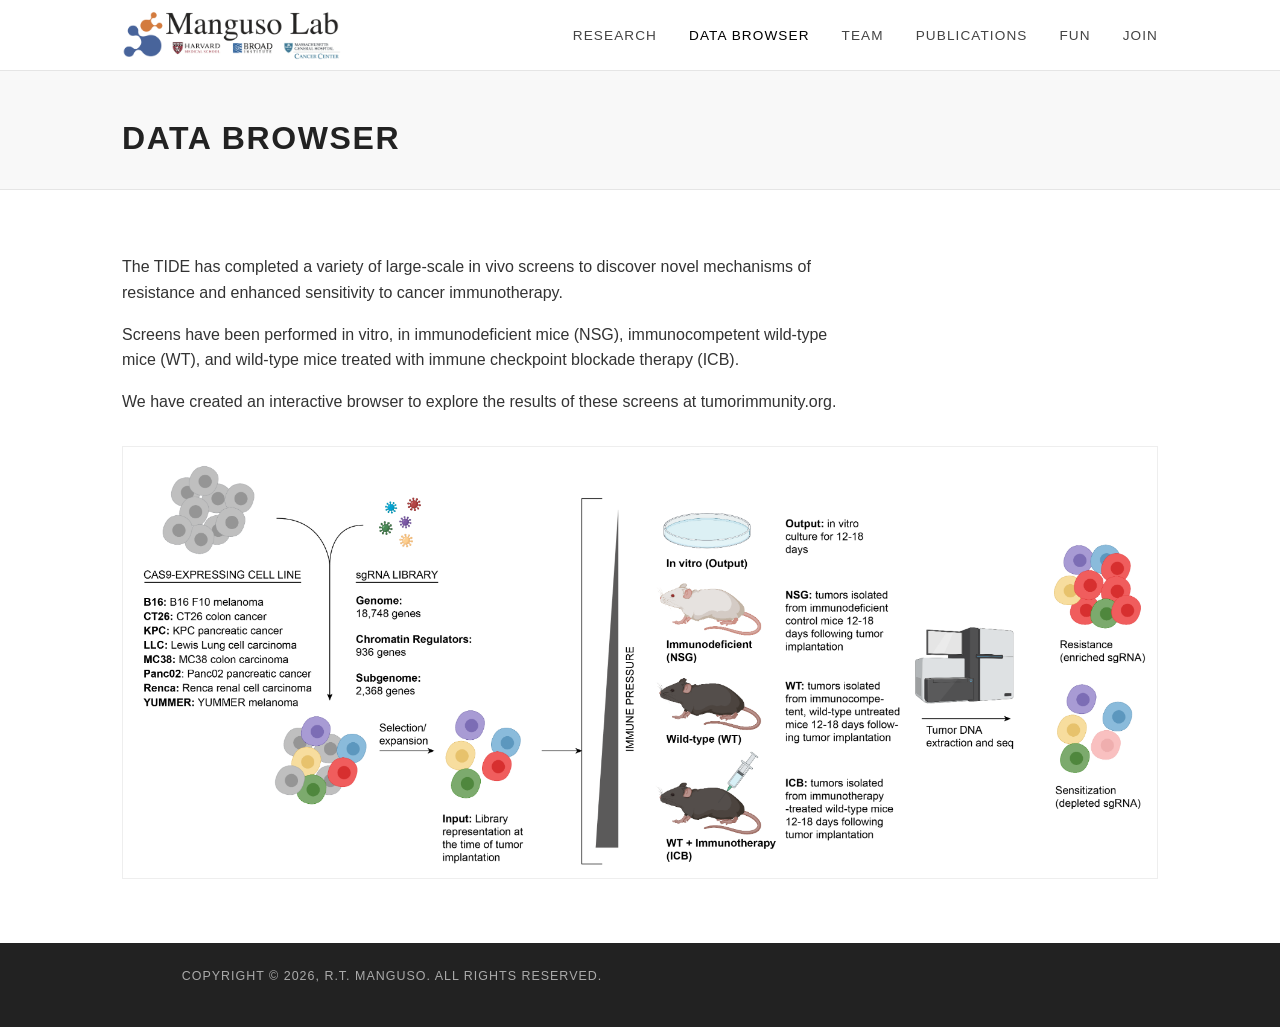
==== browser.html @ 2570c813 "Initial static site Full 1-for-1 rebuild of mangusolab.org as clean static HTML/CSS: - Exact text pr" ====
<!DOCTYPE html>
<html lang="en">
<head>
  <meta charset="UTF-8">
  <meta name="viewport" content="width=device-width, initial-scale=1.0">
  <title>Data Browser | Manguso Lab</title>
  <link rel="stylesheet" href="styles.css">
</head>
<body>

  <header>
    <nav>
      <a class="nav-logo" href="index.html">
        <img src="images/logo.png" alt="Manguso Lab">
      </a>
      <ul class="nav-links">
        <li><a href="research.html">Research</a></li>
        <li><a href="browser.html" class="active">Data Browser</a></li>
        <li class="dropdown">
          <a href="people.html">Team</a>
          <ul class="dropdown-menu">
            <li><a href="people.html#current">Current</a></li>
            <li><a href="people.html#alumni">Alumni</a></li>
          </ul>
        </li>
        <li><a href="publications.html">Publications</a></li>
        <li><a href="fun.html">Fun</a></li>
        <li><a href="contact.html">Join</a></li>
      </ul>
    </nav>
  </header>

  <main>

    <div class="page-header">
      <div class="container">
        <h1>Data Browser</h1>
      </div>
    </div>

    <div class="container">
      <section class="section">

        <p>The TIDE has completed a variety of large-scale in vivo screens to discover novel mechanisms of resistance and enhanced sensitivity to cancer immunotherapy.</p>

        <p>Screens have been performed in vitro, in immunodeficient mice (NSG), immunocompetent wild-type mice (WT), and wild-type mice treated with immune checkpoint blockade therapy (ICB).</p>

        <p>We have created an interactive browser to explore the results of these screens at <a href="https://www.tumorimmunity.org" target="_blank" rel="noopener">tumorimmunity.org</a>.</p>

        <div class="browser-schematic">
          <img src="images/browser-schematic.png" alt="Screen experimental design schematic">
        </div>

      </section>
    </div>
  </main>

  <footer>
    <p>COPYRIGHT &copy; 2026, R.T. MANGUSO. ALL RIGHTS RESERVED.</p>
  </footer>

</body>
</html>
---- styles.css ----
/* Manguso Lab - Shared Stylesheet */

/* ===== RESET & BASE ===== */
*, *::before, *::after {
  box-sizing: border-box;
  margin: 0;
  padding: 0;
}

html {
  font-size: 16px;
  scroll-behavior: smooth;
}

body {
  font-family: 'Helvetica Neue', Helvetica, Arial, sans-serif;
  color: #333333;
  background-color: #ffffff;
  line-height: 1.6;
}

a {
  color: inherit;
  text-decoration: none;
}

a:hover {
  text-decoration: underline;
}

img {
  max-width: 100%;
  height: auto;
  display: block;
}

/* ===== TYPOGRAPHY ===== */
h1, h2, h3, h4 {
  line-height: 1.2;
  font-weight: 600;
  letter-spacing: 0.02em;
}

h1 { font-size: 2.2rem; }
h2 { font-size: 1.6rem; margin-bottom: 1rem; }
h3 { font-size: 1.2rem; margin-bottom: 0.5rem; }

p {
  margin-bottom: 1rem;
  max-width: 720px;
}

/* ===== NAVIGATION ===== */
header {
  background-color: #ffffff;
  border-bottom: 1px solid #e5e5e5;
  position: sticky;
  top: 0;
  z-index: 100;
}

nav {
  max-width: 1100px;
  margin: 0 auto;
  padding: 0 2rem;
  display: flex;
  align-items: center;
  justify-content: space-between;
  height: 70px;
}

.nav-logo {
  display: flex;
  align-items: center;
  flex-shrink: 0;
}

.nav-logo img {
  height: 50px;
  width: auto;
}

.nav-links {
  display: flex;
  align-items: center;
  gap: 2rem;
  list-style: none;
}

.nav-links a {
  font-size: 0.85rem;
  font-weight: 500;
  letter-spacing: 0.08em;
  text-transform: uppercase;
  color: #444;
  transition: color 0.2s;
  white-space: nowrap;
}

.nav-links a:hover,
.nav-links a.active {
  color: #000;
  text-decoration: none;
}

/* Dropdown */
.dropdown {
  position: relative;
}

.dropdown-menu {
  display: none;
  position: absolute;
  top: 100%;
  left: 0;
  background: #ffffff;
  border: 1px solid #e5e5e5;
  min-width: 140px;
  z-index: 200;
  list-style: none;
  box-shadow: 0 4px 12px rgba(0,0,0,0.08);
}

.dropdown-menu li a {
  display: block;
  padding: 0.6rem 1rem;
  font-size: 0.82rem;
  letter-spacing: 0.06em;
  text-transform: uppercase;
  color: #444;
}

.dropdown-menu li a:hover {
  background: #f5f5f5;
  text-decoration: none;
}

.dropdown:hover .dropdown-menu {
  display: block;
}

/* ===== MAIN LAYOUT ===== */
main {
  min-height: calc(100vh - 70px - 60px);
}

.container {
  max-width: 1100px;
  margin: 0 auto;
  padding: 0 2rem;
}

/* ===== HERO SECTION ===== */
.hero {
  position: relative;
  height: 480px;
  overflow: hidden;
  display: flex;
  align-items: center;
}

.hero-img {
  position: absolute;
  top: 0; left: 0;
  width: 100%;
  height: 100%;
  object-fit: cover;
  object-position: center;
}

.hero-overlay {
  position: absolute;
  top: 0; left: 0;
  width: 100%;
  height: 100%;
  background: rgba(0, 0, 0, 0.45);
}

.hero-content {
  position: relative;
  z-index: 2;
  color: #ffffff;
  max-width: 1100px;
  margin: 0 auto;
  padding: 0 2rem;
  width: 100%;
}

.hero-content p {
  font-size: 1.2rem;
  line-height: 1.7;
  max-width: 680px;
  color: #ffffff;
  margin-bottom: 0;
}

/* ===== PAGE HEADER ===== */
.page-header {
  background-color: #f8f8f8;
  border-bottom: 1px solid #e5e5e5;
  padding: 3rem 0 2rem;
}

.page-header h1 {
  font-size: 2rem;
  letter-spacing: 0.05em;
  text-transform: uppercase;
  color: #222;
}

/* ===== SECTIONS ===== */
.section {
  padding: 4rem 0;
}

.section-alt {
  background-color: #f9f9f9;
}

/* ===== INTRO SECTION (HOME) ===== */
.intro-section {
  padding: 4rem 0;
  border-bottom: 1px solid #eee;
}

.intro-section p {
  font-size: 1.05rem;
  line-height: 1.8;
  color: #444;
}

/* ===== RESEARCH PAGE ===== */
.research-item {
  display: grid;
  grid-template-columns: 1fr 1fr;
  gap: 3rem;
  align-items: center;
  padding: 4rem 0;
  border-bottom: 1px solid #eee;
}

.research-item:last-child {
  border-bottom: none;
}

.research-item.reverse {
  direction: rtl;
}

.research-item.reverse > * {
  direction: ltr;
}

.research-text h2 {
  font-size: 1.4rem;
  margin-bottom: 1rem;
  color: #222;
}

.research-text p {
  color: #555;
  line-height: 1.8;
}

.research-img img {
  width: 100%;
  border-radius: 4px;
  box-shadow: 0 4px 20px rgba(0,0,0,0.1);
}

/* ===== PEOPLE / TEAM PAGE ===== */
.people-section {
  padding: 3rem 0;
}

.people-section h2 {
  font-size: 1.1rem;
  letter-spacing: 0.1em;
  text-transform: uppercase;
  color: #888;
  margin-bottom: 2.5rem;
  padding-bottom: 0.75rem;
  border-bottom: 2px solid #eee;
}

.team-grid {
  display: grid;
  grid-template-columns: repeat(auto-fill, minmax(220px, 1fr));
  gap: 2.5rem 2rem;
  margin-bottom: 3rem;
}

.team-card {
  display: flex;
  flex-direction: column;
  align-items: center;
  text-align: center;
}

.team-photo {
  width: 150px;
  height: 150px;
  border-radius: 50%;
  object-fit: cover;
  margin-bottom: 1rem;
  border: 3px solid #eee;
}

.team-card h3 {
  font-size: 1rem;
  font-weight: 600;
  color: #222;
  margin-bottom: 0.25rem;
}

.team-card .role {
  font-size: 0.82rem;
  color: #777;
  letter-spacing: 0.04em;
  margin-bottom: 0.75rem;
  font-style: italic;
}

.team-card .bio {
  font-size: 0.85rem;
  color: #555;
  line-height: 1.6;
  text-align: left;
  max-width: 220px;
  margin: 0;
}

/* Alumni list */
.alumni-section {
  padding: 3rem 0;
  border-top: 1px solid #eee;
}

.alumni-section h2 {
  font-size: 1.1rem;
  letter-spacing: 0.1em;
  text-transform: uppercase;
  color: #888;
  margin-bottom: 2rem;
  padding-bottom: 0.75rem;
  border-bottom: 2px solid #eee;
}

.alumni-list {
  list-style: none;
  padding: 0;
}

.alumni-list li {
  padding: 0.5rem 0;
  border-bottom: 1px solid #f0f0f0;
  font-size: 0.9rem;
  color: #444;
  line-height: 1.6;
}

.alumni-list li:last-child {
  border-bottom: none;
}

/* Browser schematic */
.browser-schematic {
  margin-top: 2rem;
}

.browser-schematic img {
  max-width: 100%;
  border: 1px solid #eee;
}

/* Fun gallery */
.fun-gallery {
  display: grid;
  grid-template-columns: repeat(auto-fill, minmax(280px, 1fr));
  gap: 0.75rem;
}

.fun-gallery img {
  width: 100%;
  height: 220px;
  object-fit: cover;
  display: block;
}

/* ===== PUBLICATIONS PAGE ===== */
.pub-year-group {
  margin-bottom: 3rem;
}

.pub-year {
  font-size: 1.1rem;
  font-weight: 700;
  letter-spacing: 0.05em;
  color: #222;
  margin-bottom: 1.2rem;
  padding-bottom: 0.5rem;
  border-bottom: 2px solid #222;
  display: inline-block;
}

.pub-list {
  list-style: none;
}

.pub-item {
  padding: 1.2rem 0;
  border-bottom: 1px solid #eee;
}

.pub-item:last-child {
  border-bottom: none;
}

.pub-title {
  font-weight: 600;
  font-size: 0.95rem;
  color: #222;
  margin-bottom: 0.3rem;
  display: block;
  line-height: 1.5;
}

.pub-authors {
  font-size: 0.85rem;
  color: #666;
  margin-bottom: 0.2rem;
  display: block;
}

.pub-journal {
  font-size: 0.85rem;
  color: #888;
  font-style: italic;
  display: inline;
}

.pub-doi {
  display: inline-block;
  margin-left: 0.75rem;
  font-size: 0.78rem;
  color: #0066cc;
  letter-spacing: 0.02em;
}

.pub-doi:hover {
  text-decoration: underline;
}

.pubmed-note {
  margin-top: 2rem;
  font-size: 0.9rem;
  color: #666;
  font-style: italic;
}

.pubmed-note a {
  color: #0066cc;
}

.pubmed-note a:hover {
  text-decoration: underline;
}

/* ===== CONTACT PAGE ===== */
.contact-section {
  padding: 4rem 0;
}

.contact-grid {
  display: grid;
  grid-template-columns: 1fr 1fr;
  gap: 4rem;
  margin-top: 2rem;
}

.contact-block h3 {
  font-size: 1rem;
  letter-spacing: 0.08em;
  text-transform: uppercase;
  color: #888;
  margin-bottom: 1rem;
  padding-bottom: 0.5rem;
  border-bottom: 1px solid #eee;
}

.contact-block p {
  font-size: 0.95rem;
  color: #444;
  margin-bottom: 0.5rem;
}

.contact-block a {
  color: #0066cc;
}

.contact-block a:hover {
  text-decoration: underline;
}

.join-section {
  background: #f8f8f8;
  padding: 3rem;
  border-radius: 6px;
  margin-top: 3rem;
}

.join-section h2 {
  font-size: 1.3rem;
  margin-bottom: 1rem;
}

.join-section p {
  color: #555;
  max-width: 600px;
}

.email-link {
  display: inline-block;
  margin-top: 1rem;
  padding: 0.75rem 1.75rem;
  background: #222;
  color: #fff;
  font-size: 0.85rem;
  letter-spacing: 0.08em;
  text-transform: uppercase;
  border-radius: 3px;
  transition: background 0.2s;
}

.email-link:hover {
  background: #444;
  text-decoration: none;
}

/* ===== FOOTER ===== */
footer {
  background-color: #222;
  color: #aaa;
  text-align: center;
  padding: 1.5rem 2rem;
  font-size: 0.78rem;
  letter-spacing: 0.08em;
  text-transform: uppercase;
}

footer a {
  color: #ccc;
}

footer a:hover {
  color: #fff;
}

/* ===== RESPONSIVE ===== */
@media (max-width: 768px) {
  nav {
    padding: 0 1rem;
    height: auto;
    flex-direction: column;
    padding-top: 0.75rem;
    padding-bottom: 0.75rem;
    gap: 0.75rem;
  }

  .nav-links {
    gap: 1rem;
    flex-wrap: wrap;
    justify-content: center;
  }

  .hero {
    height: 320px;
  }

  .hero-content p {
    font-size: 1rem;
  }

  .research-item {
    grid-template-columns: 1fr;
    gap: 1.5rem;
  }

  .research-item.reverse {
    direction: ltr;
  }

  .contact-grid {
    grid-template-columns: 1fr;
    gap: 2rem;
  }

  .team-grid {
    grid-template-columns: repeat(auto-fill, minmax(160px, 1fr));
    gap: 2rem 1.5rem;
  }

  .team-photo {
    width: 120px;
    height: 120px;
  }
}

@media (max-width: 480px) {
  .container {
    padding: 0 1rem;
  }

  h1 { font-size: 1.6rem; }
  h2 { font-size: 1.3rem; }

  .team-grid {
    grid-template-columns: repeat(2, 1fr);
  }

  .alumni-table {
    font-size: 0.8rem;
  }

  .alumni-table th,
  .alumni-table td {
    padding: 0.5rem 0.5rem;
  }
}
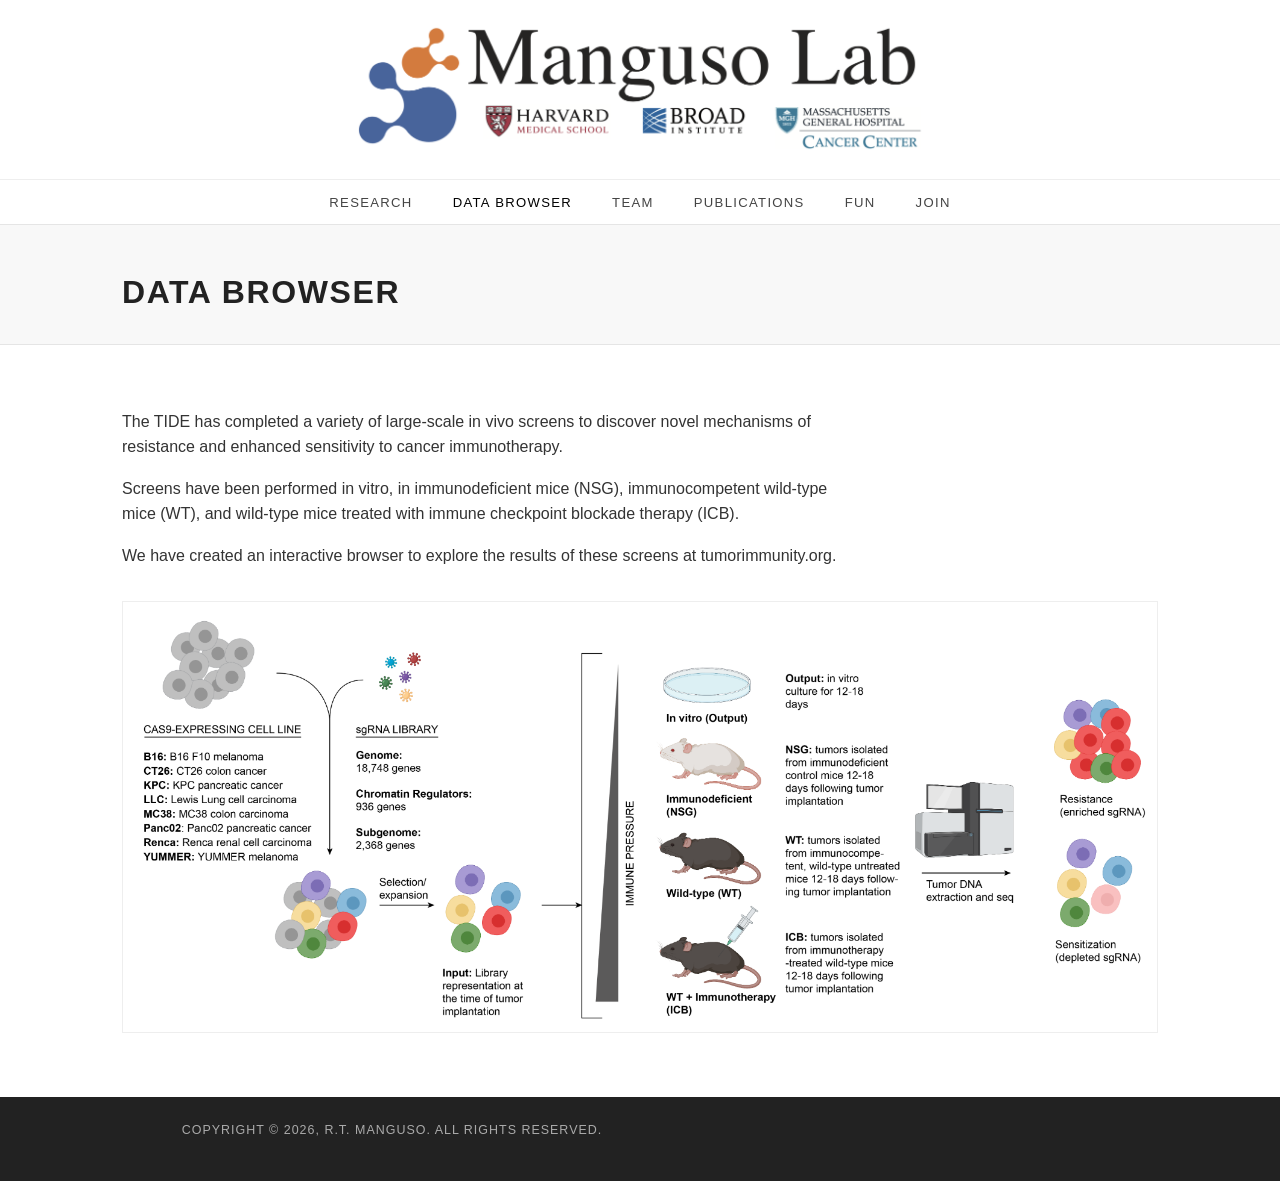
==== commit 5d07081d: "Redesign header and homepage layout to match original site Header: - Large centered logo (130px, con" ====
--- a/browser.html
+++ b/browser.html
@@ -4,15 +4,18 @@
   <meta charset="UTF-8">
   <meta name="viewport" content="width=device-width, initial-scale=1.0">
   <title>Data Browser | Manguso Lab</title>
+  <link rel="icon" href="favicon.ico">
   <link rel="stylesheet" href="styles.css">
 </head>
 <body>
 
   <header>
-    <nav>
-      <a class="nav-logo" href="index.html">
+    <div class="site-branding">
+      <a href="index.html">
         <img src="images/logo.png" alt="Manguso Lab">
       </a>
+    </div>
+    <nav>
       <ul class="nav-links">
         <li><a href="research.html">Research</a></li>
         <li><a href="browser.html" class="active">Data Browser</a></li>
--- a/styles.css
+++ b/styles.css
@@ -50,7 +50,7 @@
   max-width: 720px;
 }
 
-/* ===== NAVIGATION ===== */
+/* ===== HEADER ===== */
 header {
   background-color: #ffffff;
   border-bottom: 1px solid #e5e5e5;
@@ -59,42 +59,47 @@
   z-index: 100;
 }
 
+.site-branding {
+  text-align: center;
+  padding: 1.4rem 2rem 1.2rem;
+  border-bottom: 1px solid #eeeeee;
+}
+
+.site-branding a {
+  display: inline-block;
+}
+
+.site-branding img {
+  height: 130px;
+  width: auto;
+}
+
 nav {
-  max-width: 1100px;
-  margin: 0 auto;
-  padding: 0 2rem;
   display: flex;
+  justify-content: center;
   align-items: center;
-  justify-content: space-between;
-  height: 70px;
-}
-
-.nav-logo {
-  display: flex;
-  align-items: center;
-  flex-shrink: 0;
-}
-
-.nav-logo img {
-  height: 50px;
-  width: auto;
+  height: 44px;
 }
 
 .nav-links {
   display: flex;
   align-items: center;
-  gap: 2rem;
+  gap: 2.5rem;
   list-style: none;
+  height: 100%;
 }
 
 .nav-links a {
-  font-size: 0.85rem;
+  font-size: 0.82rem;
   font-weight: 500;
-  letter-spacing: 0.08em;
+  letter-spacing: 0.1em;
   text-transform: uppercase;
   color: #444;
   transition: color 0.2s;
   white-space: nowrap;
+  display: flex;
+  align-items: center;
+  height: 100%;
 }
 
 .nav-links a:hover,
@@ -106,13 +111,17 @@
 /* Dropdown */
 .dropdown {
   position: relative;
+  height: 100%;
+  display: flex;
+  align-items: center;
 }
 
 .dropdown-menu {
   display: none;
   position: absolute;
   top: 100%;
-  left: 0;
+  left: 50%;
+  transform: translateX(-50%);
   background: #ffffff;
   border: 1px solid #e5e5e5;
   min-width: 140px;
@@ -128,6 +137,7 @@
   letter-spacing: 0.06em;
   text-transform: uppercase;
   color: #444;
+  height: auto;
 }
 
 .dropdown-menu li a:hover {
@@ -141,7 +151,7 @@
 
 /* ===== MAIN LAYOUT ===== */
 main {
-  min-height: calc(100vh - 70px - 60px);
+  min-height: calc(100vh - 130px - 44px - 60px);
 }
 
 .container {
@@ -150,48 +160,33 @@
   padding: 0 2rem;
 }
 
-/* ===== HERO SECTION ===== */
-.hero {
-  position: relative;
-  height: 480px;
-  overflow: hidden;
-  display: flex;
-  align-items: center;
-}
-
-.hero-img {
-  position: absolute;
-  top: 0; left: 0;
+/* ===== HOME PAGE ===== */
+.home-text {
+  padding: 3rem 0 2.5rem;
+  border-bottom: 1px solid #eee;
+}
+
+.home-text p {
+  font-size: 1.05rem;
+  line-height: 1.8;
+  color: #333;
+}
+
+.home-photo {
   width: 100%;
-  height: 100%;
+  max-height: 480px;
   object-fit: cover;
   object-position: center;
-}
-
-.hero-overlay {
-  position: absolute;
-  top: 0; left: 0;
-  width: 100%;
-  height: 100%;
-  background: rgba(0, 0, 0, 0.45);
-}
-
-.hero-content {
-  position: relative;
-  z-index: 2;
-  color: #ffffff;
-  max-width: 1100px;
-  margin: 0 auto;
-  padding: 0 2rem;
-  width: 100%;
-}
-
-.hero-content p {
-  font-size: 1.2rem;
-  line-height: 1.7;
-  max-width: 680px;
-  color: #ffffff;
-  margin-bottom: 0;
+  display: block;
+}
+
+.home-twitter {
+  padding: 2rem 0;
+}
+
+.home-twitter p {
+  font-size: 1rem;
+  color: #333;
 }
 
 /* ===== PAGE HEADER ===== */
@@ -284,33 +279,42 @@
 }
 
 .team-grid {
-  display: grid;
-  grid-template-columns: repeat(auto-fill, minmax(220px, 1fr));
-  gap: 2.5rem 2rem;
-  margin-bottom: 3rem;
+  display: flex;
+  flex-direction: column;
+  gap: 0;
 }
 
 .team-card {
   display: flex;
-  flex-direction: column;
-  align-items: center;
-  text-align: center;
+  flex-direction: row;
+  align-items: flex-start;
+  gap: 2rem;
+  padding: 2rem 0;
+  border-bottom: 1px solid #eee;
+}
+
+.team-card:last-child {
+  border-bottom: none;
 }
 
 .team-photo {
-  width: 150px;
-  height: 150px;
+  width: 180px;
+  height: 180px;
   border-radius: 50%;
   object-fit: cover;
-  margin-bottom: 1rem;
+  flex-shrink: 0;
   border: 3px solid #eee;
+}
+
+.team-card-text {
+  flex: 1;
 }
 
 .team-card h3 {
   font-size: 1rem;
   font-weight: 600;
   color: #222;
-  margin-bottom: 0.25rem;
+  margin-bottom: 0.2rem;
 }
 
 .team-card .role {
@@ -322,11 +326,10 @@
 }
 
 .team-card .bio {
-  font-size: 0.85rem;
-  color: #555;
-  line-height: 1.6;
-  text-align: left;
-  max-width: 220px;
+  font-size: 0.9rem;
+  color: #444;
+  line-height: 1.7;
+  max-width: none;
   margin: 0;
 }
 
@@ -558,27 +561,24 @@
 
 /* ===== RESPONSIVE ===== */
 @media (max-width: 768px) {
+  .site-branding img {
+    height: 90px;
+  }
+
   nav {
-    padding: 0 1rem;
     height: auto;
-    flex-direction: column;
-    padding-top: 0.75rem;
-    padding-bottom: 0.75rem;
-    gap: 0.75rem;
+    padding: 0.6rem 1rem;
   }
 
   .nav-links {
     gap: 1rem;
     flex-wrap: wrap;
     justify-content: center;
-  }
-
-  .hero {
-    height: 320px;
-  }
-
-  .hero-content p {
-    font-size: 1rem;
+    height: auto;
+  }
+
+  .home-photo {
+    max-height: 280px;
   }
 
   .research-item {
@@ -595,14 +595,19 @@
     gap: 2rem;
   }
 
-  .team-grid {
-    grid-template-columns: repeat(auto-fill, minmax(160px, 1fr));
-    gap: 2rem 1.5rem;
+  .team-card {
+    flex-direction: column;
+    align-items: center;
+    text-align: center;
   }
 
   .team-photo {
-    width: 120px;
-    height: 120px;
+    width: 140px;
+    height: 140px;
+  }
+
+  .team-card .bio {
+    text-align: left;
   }
 }
 
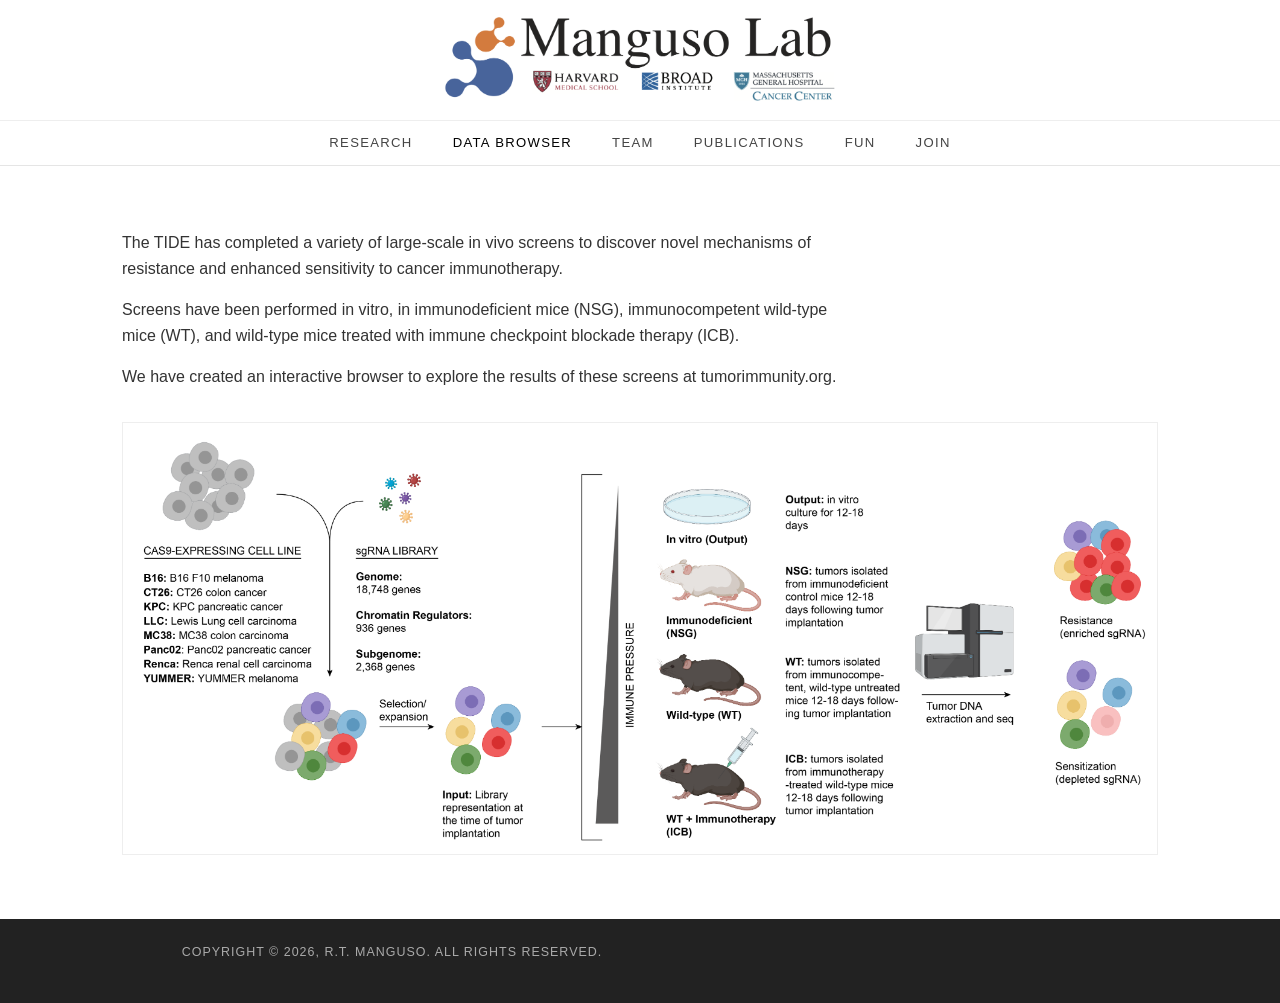
==== commit 572058fc: "Remove page title banners and increase header logo to 90px Co-Authored-By: Claude Sonnet 4.6 <norepl" ====
--- a/browser.html
+++ b/browser.html
@@ -34,13 +34,6 @@
   </header>
 
   <main>
-
-    <div class="page-header">
-      <div class="container">
-        <h1>Data Browser</h1>
-      </div>
-    </div>
-
     <div class="container">
       <section class="section">
 
--- a/styles.css
+++ b/styles.css
@@ -54,14 +54,11 @@
 header {
   background-color: #ffffff;
   border-bottom: 1px solid #e5e5e5;
-  position: sticky;
-  top: 0;
-  z-index: 100;
 }
 
 .site-branding {
   text-align: center;
-  padding: 1.4rem 2rem 1.2rem;
+  padding: 0.8rem 2rem 0.6rem;
   border-bottom: 1px solid #eeeeee;
 }
 
@@ -70,7 +67,7 @@
 }
 
 .site-branding img {
-  height: 130px;
+  height: 90px;
   width: auto;
 }
 
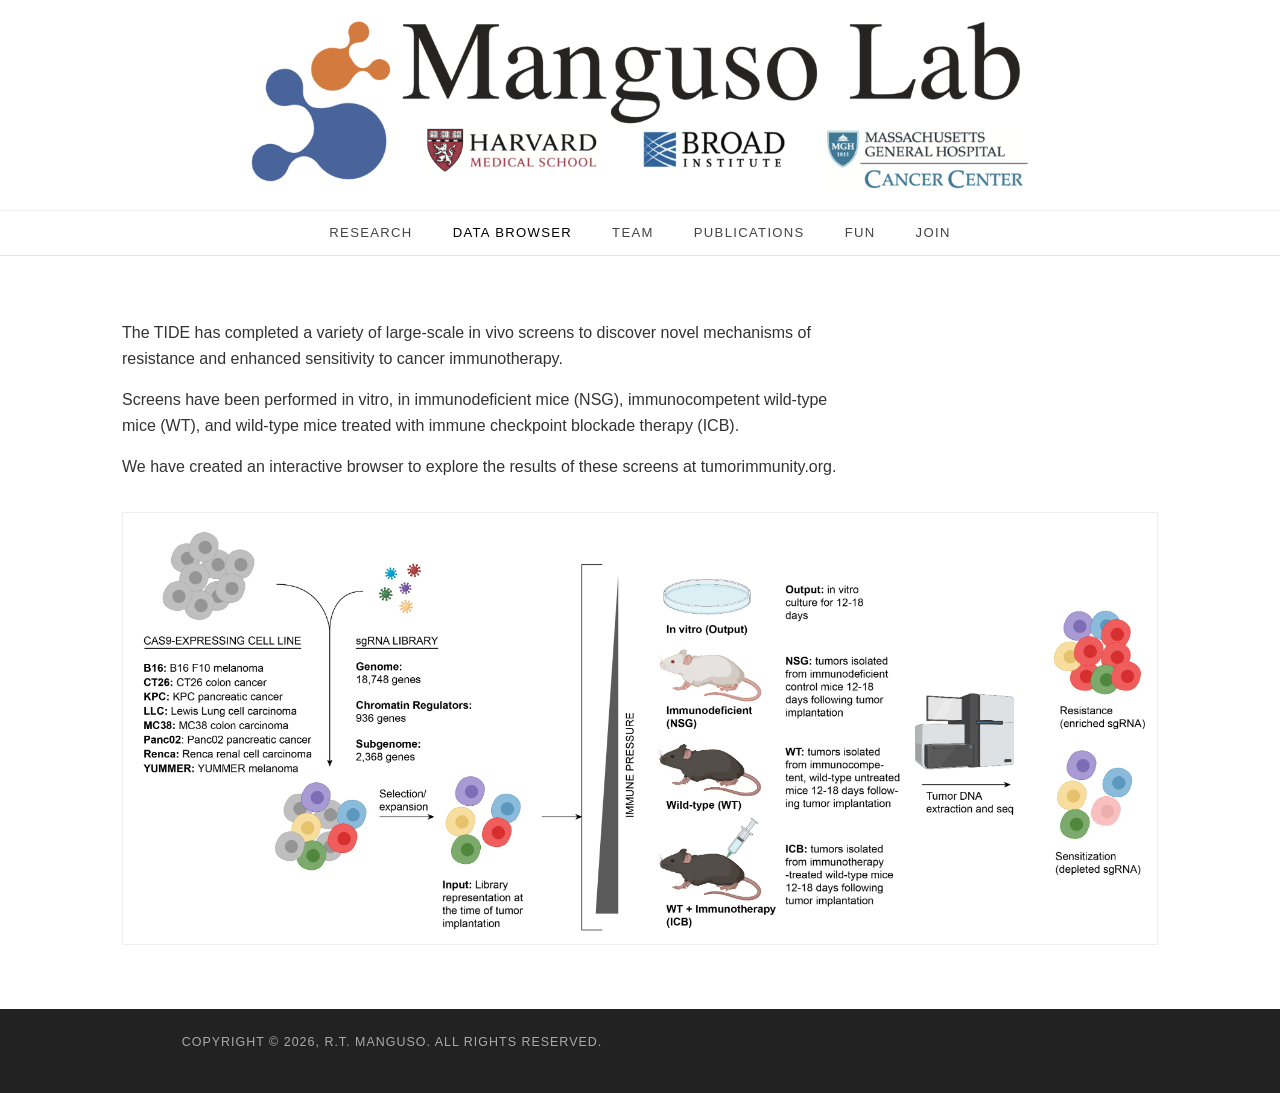
==== commit 777c59a0: "Fix logo caching, add SEO meta tags, sitemap, and robots.txt - Bust CSS cache with ?v=3 query string" ====
--- a/browser.html
+++ b/browser.html
@@ -3,9 +3,16 @@
 <head>
   <meta charset="UTF-8">
   <meta name="viewport" content="width=device-width, initial-scale=1.0">
+  <meta name="description" content="Interactive browser for Manguso Lab CRISPR screen data exploring mechanisms of cancer immunotherapy resistance and sensitivity.">
+  <meta name="keywords" content="Manguso Lab, Manguso Laboratory, cancer immunotherapy, CRISPR screens, Broad Institute, MGH, Harvard, tumor immunity, immune checkpoint">
+  <meta name="robots" content="index, follow">
+  <meta property="og:title" content="Data Browser | Manguso Lab">
+  <meta property="og:description" content="Interactive browser for Manguso Lab CRISPR screen data exploring mechanisms of cancer immunotherapy resistance and sensitivity.">
+  <meta property="og:type" content="website">
+  <link rel="canonical" href="https://manguso-lab.github.io/browser.html">
   <title>Data Browser | Manguso Lab</title>
   <link rel="icon" href="favicon.ico">
-  <link rel="stylesheet" href="styles.css">
+  <link rel="stylesheet" href="styles.css?v=3">
 </head>
 <body>
 
--- a/styles.css
+++ b/styles.css
@@ -67,7 +67,7 @@
 }
 
 .site-branding img {
-  height: 90px;
+  height: 180px;
   width: auto;
 }
 
